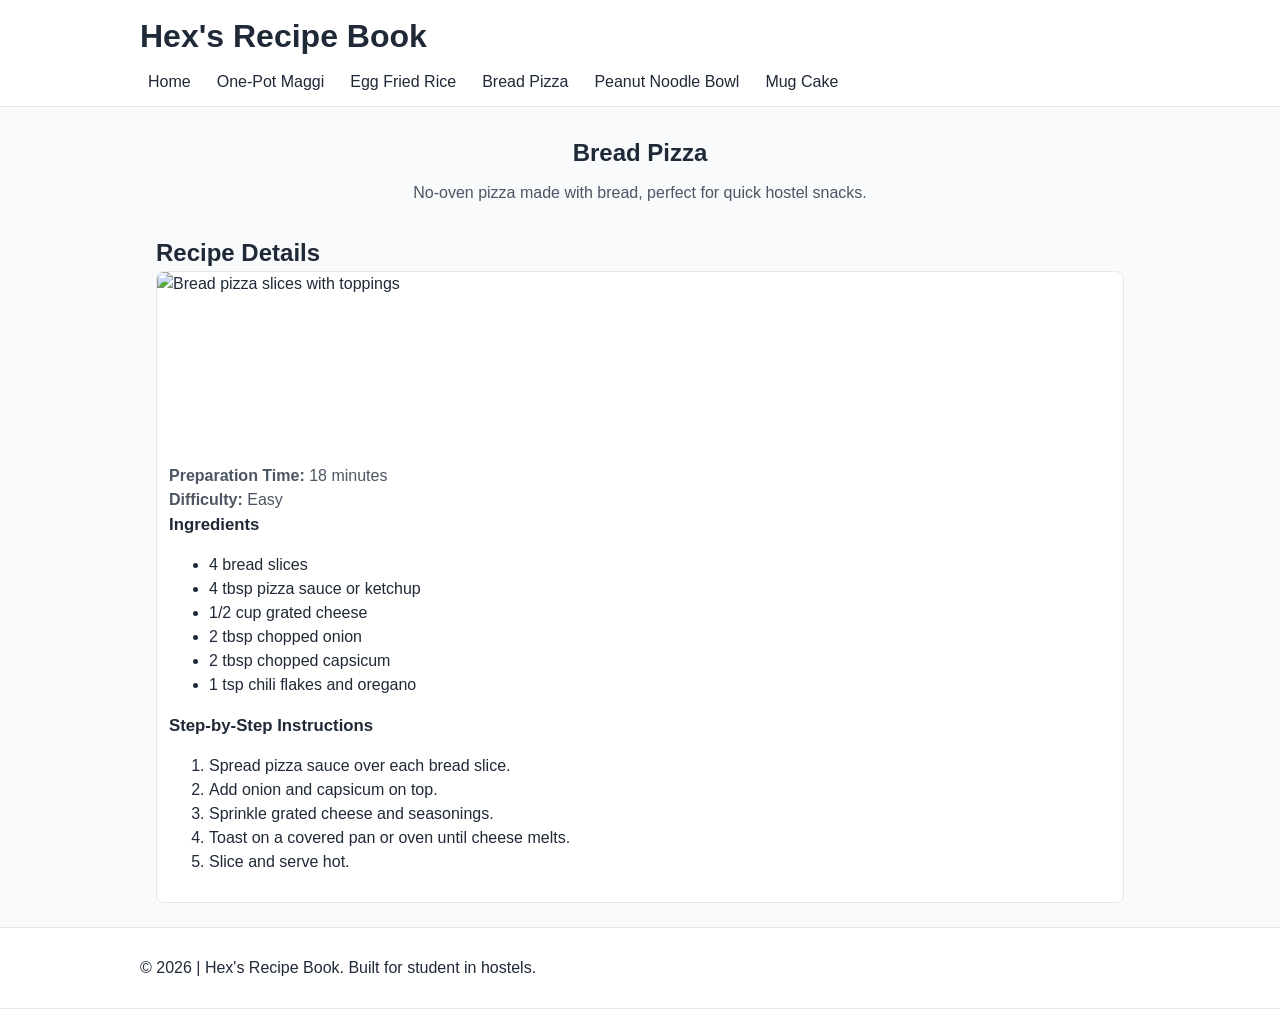
==== bread-pizza.html @ f756dd0f "Added recipes" ====
<!DOCTYPE html>
<html lang="en">
<head>
	<meta charset="UTF-8">
	<meta name="viewport" content="width=device-width, initial-scale=1.0">
	<title>Hex's Recipe Book | Bread Pizza</title>
	<link rel="stylesheet" href="css/styles.css">
</head>
<body>
	<header>
		<div class="container topbar">
			<h1 class="logo">Hex's Recipe Book</h1>
			<nav aria-label="Main navigation">
				<ul>
					<li><a href="index.html">Home</a></li>
					<li><a href="one-pot-maggi.html">One-Pot Maggi</a></li>
					<li><a href="egg-fried-rice.html">Egg Fried Rice</a></li>
					<li><a href="bread-pizza.html">Bread Pizza</a></li>
					<li><a href="peanut-noodle-bowl.html">Peanut Noodle Bowl</a></li>
					<li><a href="mug-cake.html">Mug Cake</a></li>
				</ul>
			</nav>
		</div>
	</header>

	<main class="container">
		<section class="hero" aria-labelledby="recipe-heading">
			<h2 id="recipe-heading">Bread Pizza</h2>
			<p>No-oven pizza made with bread, perfect for quick hostel snacks.</p>
		</section>

		<section aria-labelledby="recipe-details">
			<h2 class="section-title" id="recipe-details">Recipe Details</h2>
			<article class="recipe-card">
				<img src="https://images.unsplash.com/photo-1513104890138-7c749659a591?auto=format&fit=crop&w=1200&q=80" alt="Bread pizza slices with toppings">
				<div class="recipe-content">
					<p><strong>Preparation Time:</strong> 18 minutes</p>
					<p><strong>Difficulty:</strong> Easy</p>
					<h3>Ingredients</h3>
					<ul>
						<li>4 bread slices</li>
						<li>4 tbsp pizza sauce or ketchup</li>
						<li>1/2 cup grated cheese</li>
						<li>2 tbsp chopped onion</li>
						<li>2 tbsp chopped capsicum</li>
						<li>1 tsp chili flakes and oregano</li>
					</ul>
					<h3>Step-by-Step Instructions</h3>
					<ol>
						<li>Spread pizza sauce over each bread slice.</li>
						<li>Add onion and capsicum on top.</li>
						<li>Sprinkle grated cheese and seasonings.</li>
						<li>Toast on a covered pan or oven until cheese melts.</li>
						<li>Slice and serve hot.</li>
					</ol>
				</div>
			</article>
		</section>
	</main>

	<footer>
		<div class="container footer-inner">
			<p>&copy; 2026 | Hex's Recipe Book. Built for student in hostels.</p>
		</div>
	</footer>
</body>
</html>
---- css/styles.css ----
* { box-sizing: border-box; }

body {
	margin: 0;
	font-family: "Segoe UI", Arial, sans-serif;
	line-height: 1.5;
	color: #1f2937;
	background: #f8fafc;
}

.container { max-width: 1000px; margin: 0 auto; padding: 0 16px; }
header, footer { background: #ffffff; border-bottom: 1px solid #e5e7eb; }
footer { border-top: 1px solid #e5e7eb; margin-top: 24px; }

.topbar, .footer-inner, nav ul, .search-area {
	display: flex;
	gap: 10px;
	align-items: center;
	flex-wrap: wrap;
}

.topbar, .footer-inner { justify-content: space-between; padding: 12px 0; }
nav ul { margin: 0; padding: 0; list-style: none; }

.logo, .section-title, .hero h2 { margin: 0; }
.hero { text-align: center; padding: 28px 0 16px; }
.hero p { color: #4b5563; margin: 10px auto 14px; max-width: 680px; }

nav a {
	text-decoration: none;
	color: #1f2937;
	padding: 6px 8px;
	border-radius: 4px;
}

nav a:hover, .search-area button:hover {
	background: #e2e8f0;
}

.search-area { max-width: 620px; margin: 0 auto; }
.search-area input, .search-area button {
	padding: 10px;
	border: 1px solid #cbd5e1;
	border-radius: 4px;
	font: inherit;
}

.search-area input { flex: 1; min-width: 220px; }
.search-area button { cursor: pointer; background: #ffffff; }

.recipes-grid {
	display: grid;
	grid-template-columns: repeat(3, 1fr);
	gap: 14px;
	margin: 14px 0;
}

.recipe-card {
	background: #ffffff;
	border: 1px solid #e5e7eb;
	border-radius: 8px;
	overflow: hidden;
}

.recipe-card img { width: 100%; height: 180px; object-fit: cover; display: block; }
.recipe-content { padding: 12px; }
.recipe-content h3 { margin: 0 0 8px; font-size: 1.05rem; }
.recipe-content p { margin: 0; color: #4b5563; }

.tag {
	display: inline-block;
	margin-top: 10px;
	padding: 2px 8px;
	border: 1px solid #cbd5e1;
	border-radius: 999px;
	font-size: 0.8rem;
}

@media (max-width: 760px) {
	.recipes-grid { grid-template-columns: repeat(2, 1fr); }
	.search-area { flex-direction: column; align-items: stretch; }
}

@media (max-width: 520px) {
	.recipes-grid { grid-template-columns: 1fr; }
}
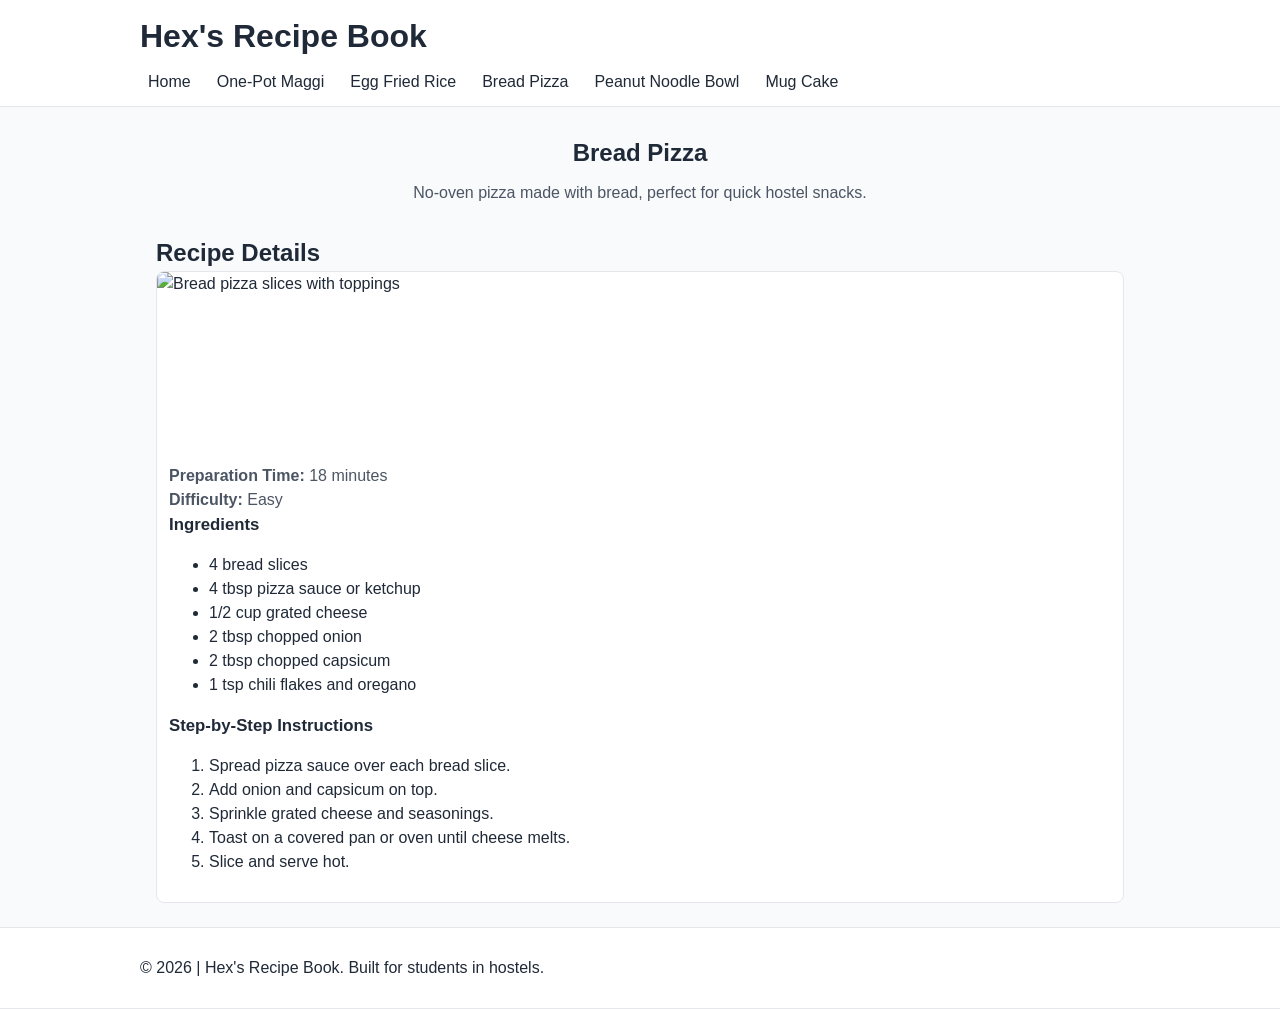
==== commit 64d2af76: "grammatical correction" ====
--- a/bread-pizza.html
+++ b/bread-pizza.html
@@ -60,7 +60,7 @@
 
 	<footer>
 		<div class="container footer-inner">
-			<p>&copy; 2026 | Hex's Recipe Book. Built for student in hostels.</p>
+			<p>&copy; 2026 | Hex's Recipe Book. Built for students in hostels.</p>
 		</div>
 	</footer>
 </body>
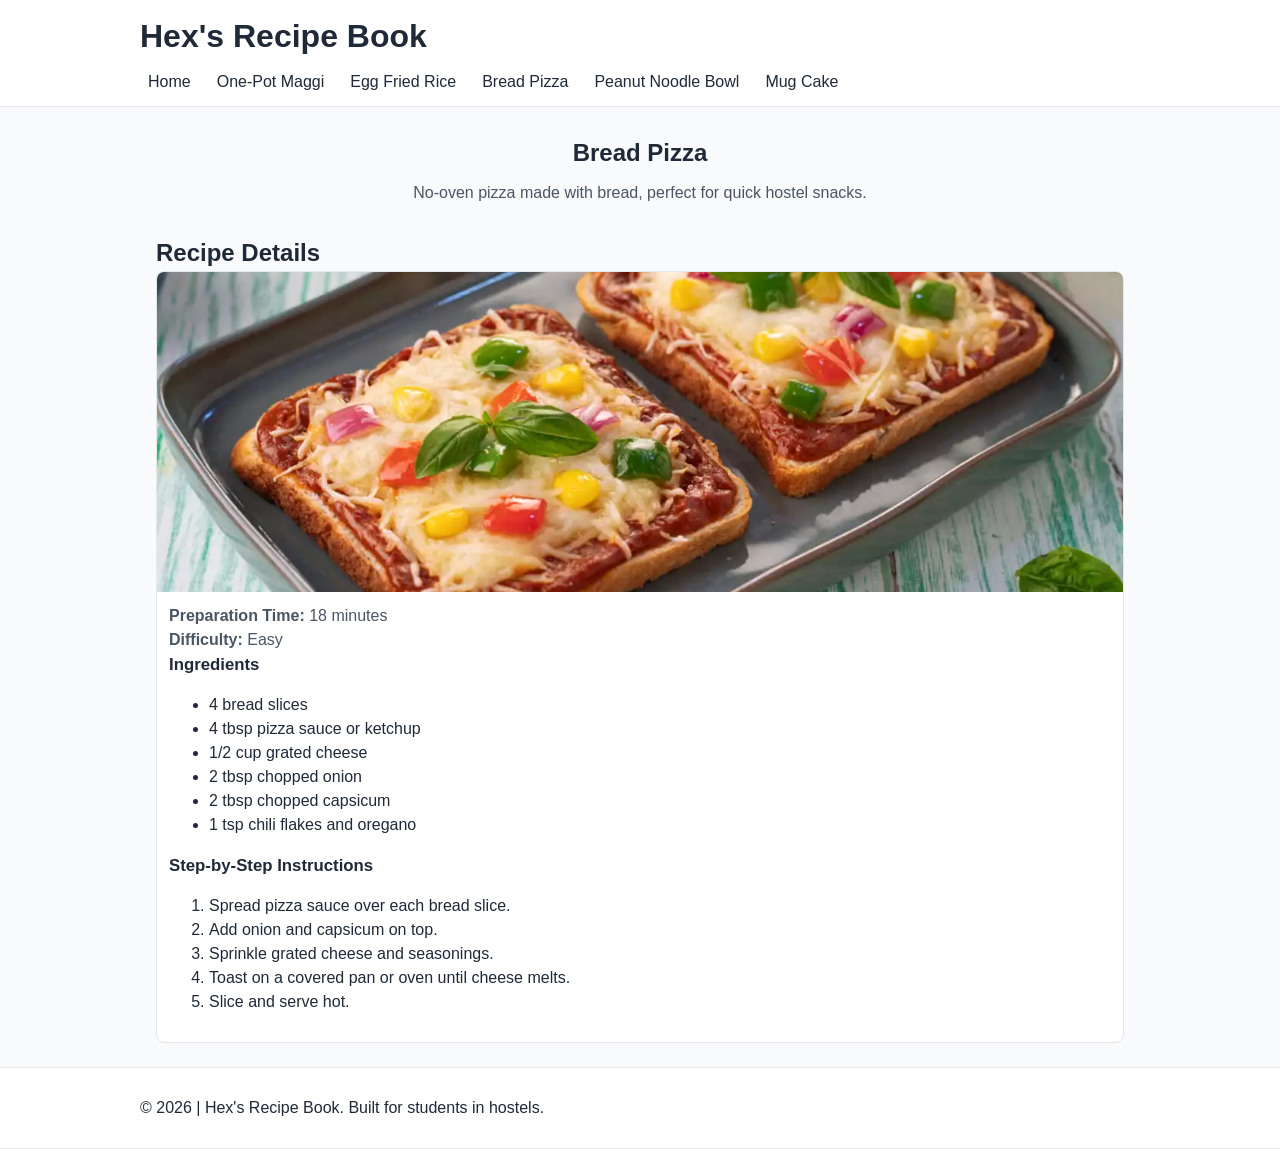
==== commit 93858aac: "added images and minor code changes for responsiveness" ====
--- a/bread-pizza.html
+++ b/bread-pizza.html
@@ -31,8 +31,8 @@
 
 		<section aria-labelledby="recipe-details">
 			<h2 class="section-title" id="recipe-details">Recipe Details</h2>
-			<article class="recipe-card">
-				<img src="https://images.unsplash.com/photo-1513104890138-7c749659a591?auto=format&fit=crop&w=1200&q=80" alt="Bread pizza slices with toppings">
+			<article class="recipe-card recipe-detail-card">
+				<img src="images/bread-pizza.webp" alt="Bread pizza slices with toppings">
 				<div class="recipe-content">
 					<p><strong>Preparation Time:</strong> 18 minutes</p>
 					<p><strong>Difficulty:</strong> Easy</p>
--- a/css/styles.css
+++ b/css/styles.css
@@ -55,6 +55,18 @@
 	margin: 14px 0;
 }
 
+.recipe-card-link {
+	text-decoration: none;
+	color: inherit;
+	display: block;
+	transition: transform 0.2s ease, box-shadow 0.2s ease;
+}
+
+.recipe-card-link:hover .recipe-card {
+	box-shadow: 0 4px 12px rgba(0, 0, 0, 0.1);
+	transform: translateY(-2px);
+}
+
 .recipe-card {
 	background: #ffffff;
 	border: 1px solid #e5e7eb;
@@ -63,6 +75,7 @@
 }
 
 .recipe-card img { width: 100%; height: 180px; object-fit: cover; display: block; }
+.recipe-detail-card img { height: 320px; }
 .recipe-content { padding: 12px; }
 .recipe-content h3 { margin: 0 0 8px; font-size: 1.05rem; }
 .recipe-content p { margin: 0; color: #4b5563; }
@@ -79,8 +92,18 @@
 @media (max-width: 760px) {
 	.recipes-grid { grid-template-columns: repeat(2, 1fr); }
 	.search-area { flex-direction: column; align-items: stretch; }
+	.recipe-detail-card img { height: 260px; }
 }
 
 @media (max-width: 520px) {
+	.container { padding: 0 12px; }
+	.topbar { flex-direction: column; align-items: stretch; }
+	nav ul { flex-direction: column; gap: 4px; }
+	nav a { display: block; width: 100%; }
+	.hero { padding: 20px 0 12px; }
+	.hero h2 { font-size: 1.4rem; }
 	.recipes-grid { grid-template-columns: 1fr; }
+	.search-area input { min-width: 0; width: 100%; }
+	.search-area button { width: 100%; }
+	.recipe-detail-card img { height: 220px; }
 }
